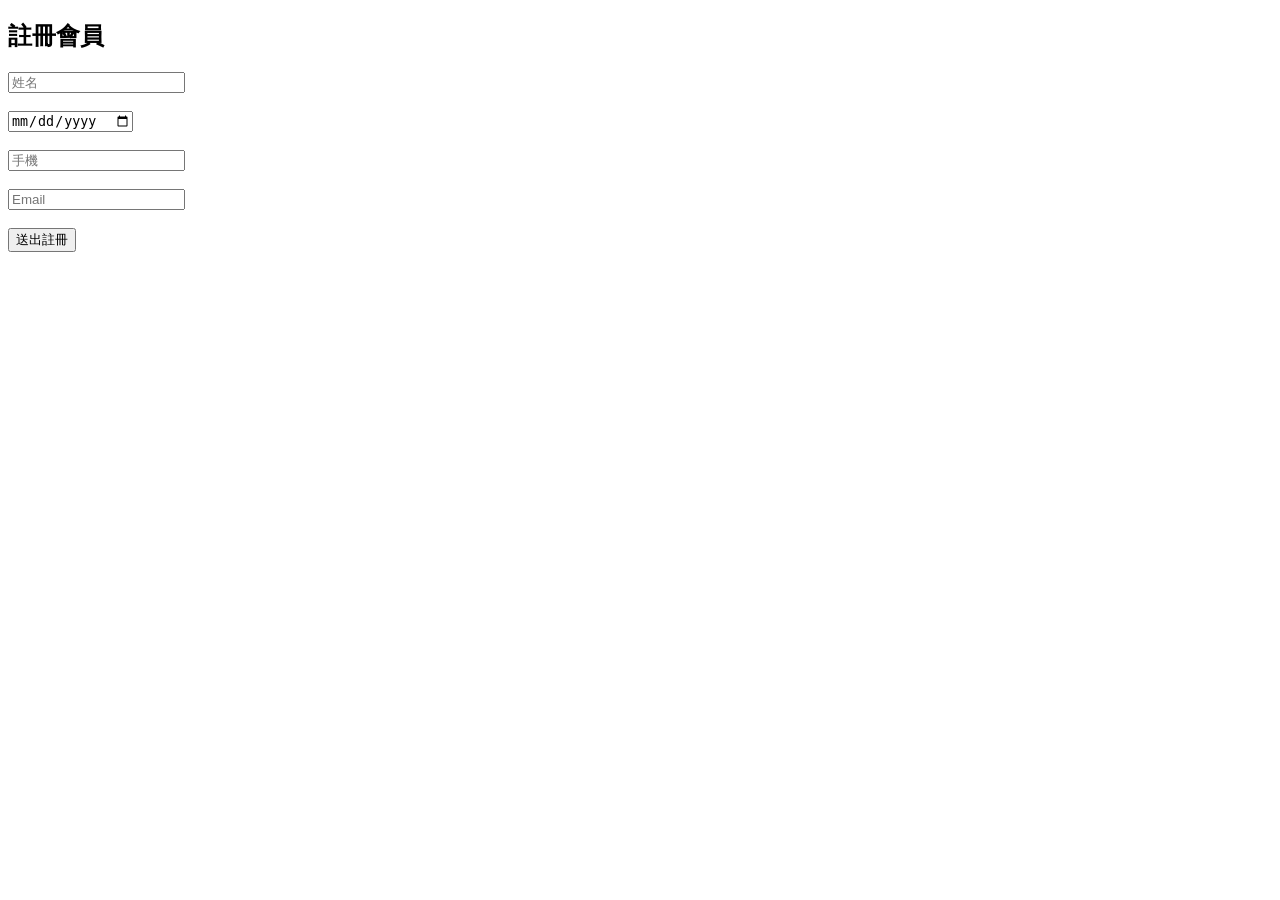
==== templates/register.html @ 5e31ae40 "update register and login pages" ====
<!DOCTYPE html>
<html>
<head>
    <title>註冊會員</title>
</head>
<body>

<h2>註冊會員</h2>

<input type="text" id="name" placeholder="姓名"><br><br>
<input type="date" id="birthday"><br><br>
<input type="text" id="phone" placeholder="手機"><br><br>
<input type="text" id="email" placeholder="Email"><br><br>

<button onclick="register()">送出註冊</button>

<script>
function register() {
    const name = document.getElementById("name").value;
    const birthday = document.getElementById("birthday").value;
    const phone = document.getElementById("phone").value;
    const email = document.getElementById("email").value;

    fetch("/api/register", {
        method: "POST",
        headers: {
            "Content-Type": "application/json"
        },
        body: JSON.stringify({
            name: name,
            birthday: birthday,
            phone: phone,
            email: email
        })
    })
    .then(data => {
    alert(data.message);

    if (data.message === "註冊成功") {
        window.location.href = "/";
    }
});
}
</script>

</body>
</html>
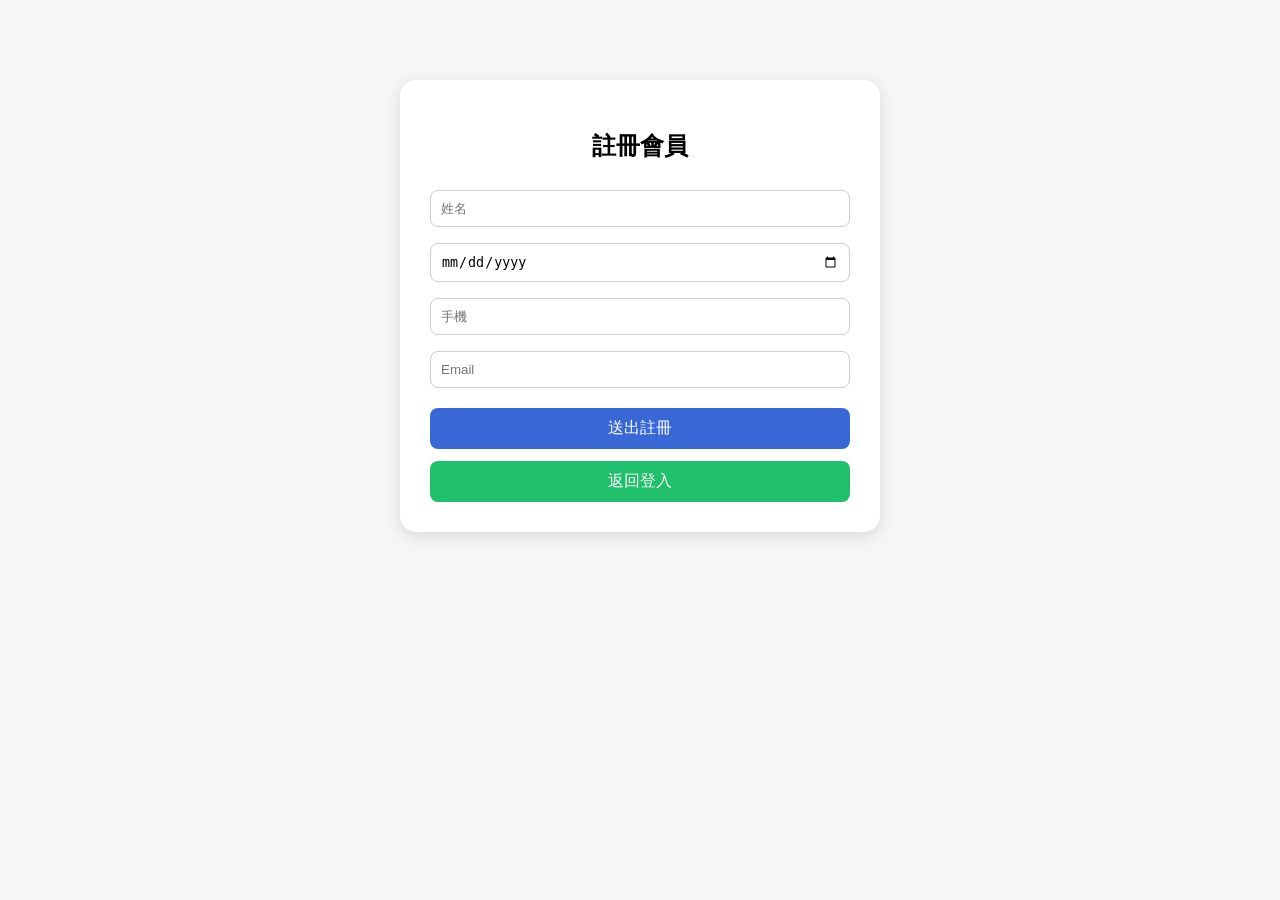
==== commit 29d050f0: "版面美化" ====
--- a/templates/register.html
+++ b/templates/register.html
@@ -2,17 +2,23 @@
 <html>
 <head>
     <title>註冊會員</title>
+    <link rel="stylesheet" href="/static/style.css">
 </head>
 <body>
 
-<h2>註冊會員</h2>
+<div class="container">
 
-<input type="text" id="name" placeholder="姓名"><br><br>
-<input type="date" id="birthday"><br><br>
-<input type="text" id="phone" placeholder="手機"><br><br>
-<input type="text" id="email" placeholder="Email"><br><br>
+    <h2 style="text-align:center;">註冊會員</h2>
 
-<button onclick="register()">送出註冊</button>
+    <input type="text" id="name" placeholder="姓名">
+    <input type="date" id="birthday">
+    <input type="text" id="phone" placeholder="手機">
+    <input type="text" id="email" placeholder="Email">
+
+    <button onclick="register()">送出註冊</button>
+    <button class="secondary-btn" onclick="location.href='/'">返回登入</button>
+
+</div>
 
 <script>
 function register() {
@@ -33,12 +39,25 @@
             email: email
         })
     })
-    .then(data => {
-    alert(data.message);
+    .then(res => {
+    return res.json();
+})
+.then(data => {
+    console.log(data);
+
+    if (data.message) {
+        alert(data.message);
+    } else {
+        alert("註冊失敗，後端沒有回傳 message");
+    }
 
     if (data.message === "註冊成功") {
         window.location.href = "/";
     }
+})
+.catch(error => {
+    console.log(error);
+    alert("註冊發生錯誤，請看終端機或 Console");
 });
 }
 </script>
--- a/static/style.css
+++ b/static/style.css
@@ -0,0 +1,59 @@
+body {
+    font-family: Arial, "Microsoft JhengHei", sans-serif;
+    background-color: #f4f6f8;
+    margin: 0;
+    padding: 0;
+}
+
+.container {
+    width: 420px;
+    margin: 80px auto;
+    background: white;
+    padding: 30px;
+    border-radius: 16px;
+    box-shadow: 0 4px 16px rgba(0,0,0,0.12);
+}
+
+h1 {
+    text-align: center;
+    color: #2f3640;
+    margin-bottom: 30px;
+}
+
+input {
+    width: 100%;
+    padding: 10px;
+    margin: 8px 0;
+    border: 1px solid #ccc;
+    border-radius: 8px;
+    box-sizing: border-box;
+}
+
+button {
+    width: 100%;
+    padding: 10px;
+    margin-top: 12px;
+    border: none;
+    border-radius: 8px;
+    background-color: #3867d6;
+    color: white;
+    font-size: 16px;
+    cursor: pointer;
+}
+
+button:hover {
+    background-color: #2d5cc9;
+}
+
+.secondary-btn {
+    background-color: #20bf6b;
+}
+
+.secondary-btn:hover {
+    background-color: #1ba85c;
+}
+
+#loginResult {
+    margin-top: 20px;
+    line-height: 1.8;
+}
